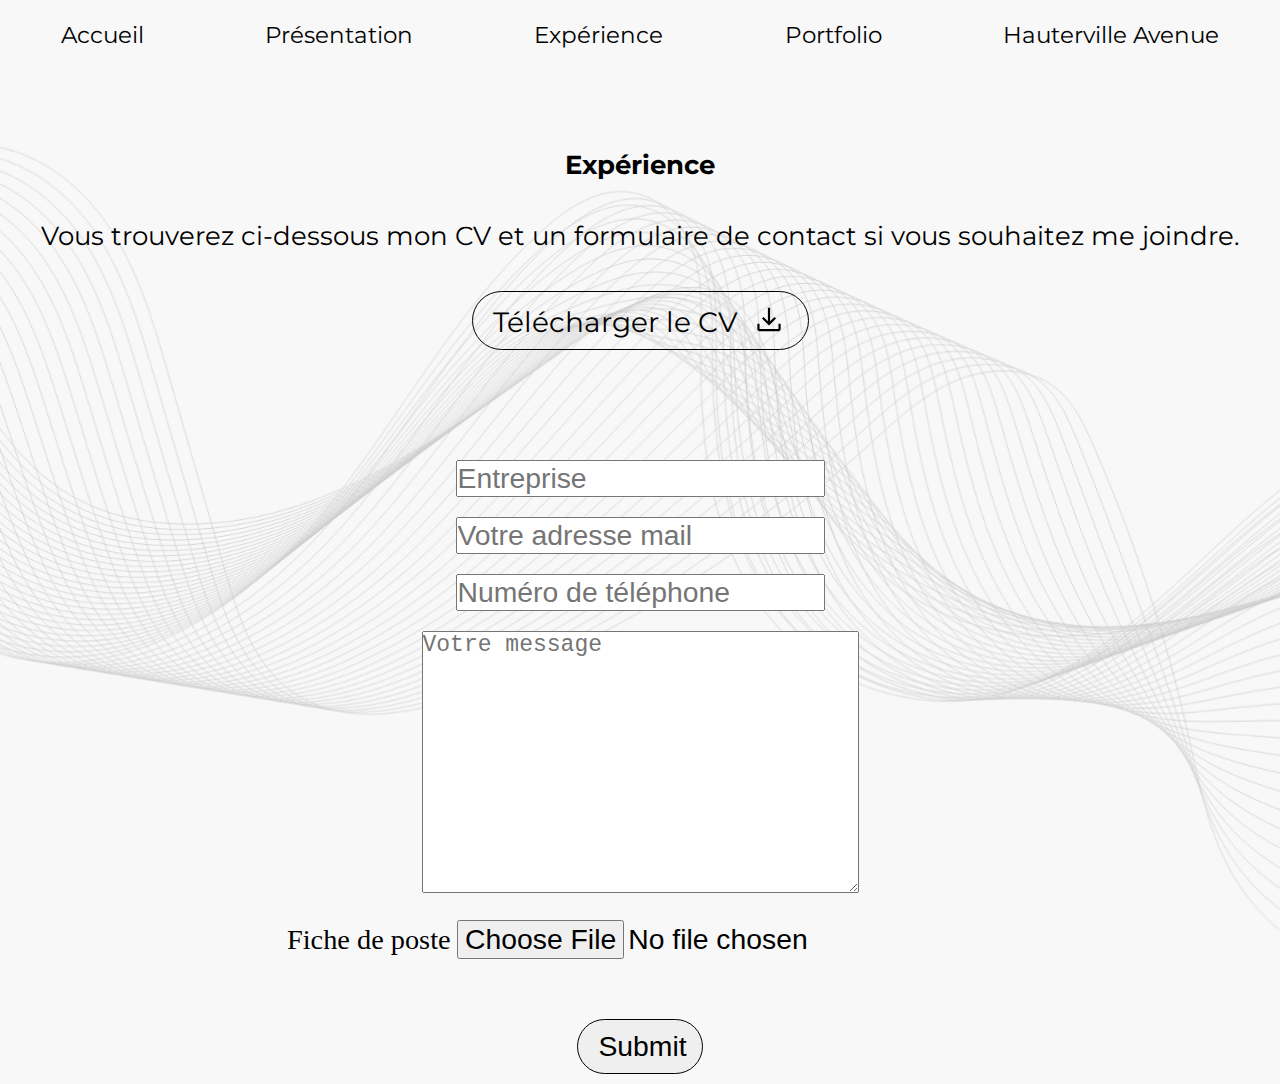
==== expérience.html @ 989bd07e "nouveau" ====
<!DOCTYPE html>
<html lang="fr">
<head>
    <meta charset="UTF-8">
    <meta http-equiv="X-UA-Compatible" content="IE=edge">
    <meta name="viewport" content="width=device-width, initial-scale=1.0">
    <link rel="stylesheet" href="./Feuilles de styles/styleExpérience.css">
    <link rel="preconnect" href="https://fonts.googleapis.com">
    <link rel="preconnect" href="https://fonts.gstatic.com" crossorigin>
    <link href="https://fonts.googleapis.com/css2?family=Ballet&family=Climate+Crisis&family=Libre+Baskerville&family=Lobster&family=Lora:ital@1&family=Montserrat:ital,wght@0,100;0,300;0,400;1,300&family=Noto+Serif+Lao&family=Oswald&family=Roboto&family=Rubik:ital@1&display=swap" rel="stylesheet">
    <link rel="stylesheet" href="https://fonts.googleapis.com/css2?family=Material+Symbols+Outlined:opsz,wght,FILL,GRAD@20..48,100..700,0..1,-50..200" />
    <title>Expérience de Hauterville Dimitry</title>
</head>
<body>
    <header>
        <a href="./Index.html">Accueil</a>
        <a href="./Présentation.html">Présentation</a>
        <a href="./expérience.html">Expérience</a>
        <a href="./Portfolio.html">Portfolio</a>
        <a href="Hauterville Avenue.html">Hauterville Avenue</a>
    </header>
    <main>
        <section class="sectioncv">
            <h2>Expérience</h2>
            <p>Vous trouverez ci-dessous mon CV et un formulaire de contact si vous souhaitez me joindre.</p>

            <div class="telechargement">
                <a href="./Document/CV Hauterville Dev.pdf" download="">Télécharger le CV </a>
                <svg xmlns="http://www.w3.org/2000/svg" height="35" viewBox="0 -960 960 960" width="48"><path d="M220-160q-24 0-42-18t-18-42v-143h60v143h520v-143h60v143q0 24-18 42t-42 18H220Zm260-153L287-506l43-43 120 120v-371h60v371l120-120 43 43-193 193Z"/></svg>
            </div>
        </section>
        
            <form action="" method="" id="Form">
                <div>
                    <label for="Entreprise"></label>
                    <input placeholder="Entreprise" type="text" id="Entreprise" name="Entreprise" required>
                </div>

                <div>
                    <label for="mail"></label>
                    <input placeholder="Votre adresse mail" type="email" id="mail" name="mail" required >
                </div>

                <div>
                    <label for="number"></label>
                    <input placeholder="Numéro de téléphone" type="number" id="number" name="number" required >
                </div>
                
                <div>
                    <label for="text"></label>
                    <textarea placeholder="Votre message" name="msg" id="text" cols="30" rows="10"></textarea>
                </div>
                <div>
                    <label for="fileinput">Fiche de poste</label>
                    <input type="file" name="fileinput" >
                </div>
                <div>
                    <input type="submit" class="bouton"> </input>                
                </div>
            </form>
    </main>
    <footer>
    </footer> 
</body>
</html>
---- Feuilles de styles/styleExpérience.css ----
/* css de base pour toute les autre page  */

*{
    font-size: 1.1em;
    margin: 0px;
    padding: 0px;
}

body{
    background-image:url(/Asset/Background.png);
    background-repeat: no-repeat;
    background-size: cover;
    font-family: Montserrat;
}

header{
    display: flex;
    flex-direction: row;
    justify-content: space-around;
    margin-top: 20px ;
    margin-bottom: 20px;
    position: sticky;
    top: 0px;
    background-color: #f8f8f8;
}

header a{
    text-decoration: none;
    color: black;
    
}

header a:hover{
    opacity: 0.5;
}
/* css de base pour toute les autre page  */

.sectioncv{
    display: flex;
    flex-direction: column;
    align-items: center;
    margin-top: 100px;
    margin-bottom: 100px;
}

.sectioncv h2{
    margin-bottom: 40px;
}

.telechargement{
    margin-top: 40px;
    border: solid;
    padding: 10px 15px 10px 20px;
    border-radius: 30px;
    border-width: thin;
}


.telechargement svg{
    margin-bottom: -5px;
}

main a{
    text-decoration: none;
    color: black;
}

form{
    display: flex;
    flex-direction: column;
    align-items: center;
    justify-content: space-between;
    font-family: monserrat;
}

form div{
    margin: 10px;
}

.bouton{
    margin-top: 40px;
    border: solid;
    padding: 10px 15px 10px 20px;
    border-radius: 30px;
    border-width: thin;
}

.bouton p {
    border: none;
}

/* Footer de toutes les pages*/
footer a{
    margin-left: 45%;
    padding-bottom: 20PX;
    text-decoration: none;
    color: black;
}

footer a:hover{
    opacity: 0.5;
}
/* Footer de toutes les pages*/
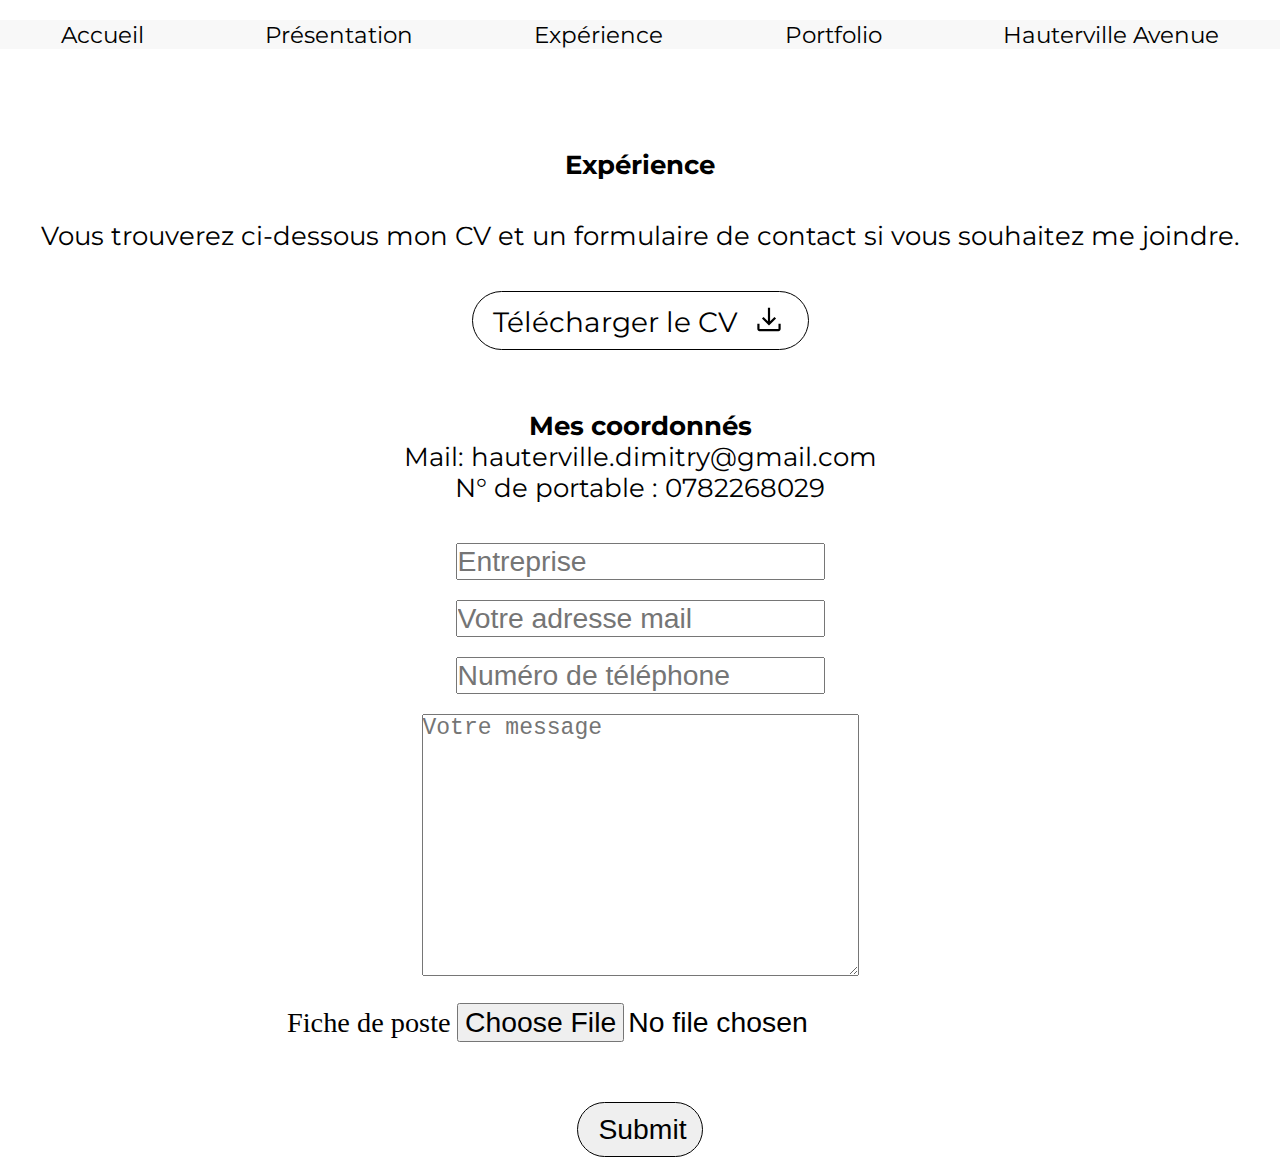
==== commit db4b68cc: "Derniere modif" ====
--- a/expérience.html
+++ b/expérience.html
@@ -29,6 +29,12 @@
                 <svg xmlns="http://www.w3.org/2000/svg" height="35" viewBox="0 -960 960 960" width="48"><path d="M220-160q-24 0-42-18t-18-42v-143h60v143h520v-143h60v143q0 24-18 42t-42 18H220Zm260-153L287-506l43-43 120 120v-371h60v371l120-120 43 43-193 193Z"/></svg>
             </div>
         </section>
+
+        <div class="coordonné">
+            <h3>Mes coordonnés</h3>
+            <a href="mailto:hauterville.dimitry@gmail.com" target="_blank">Mail: hauterville.dimitry@gmail.com</a>
+            <p>N° de portable : 0782268029</p>
+        </div>
         
             <form action="" method="" id="Form">
                 <div>
@@ -58,6 +64,7 @@
                     <input type="submit" class="bouton"> </input>                
                 </div>
             </form>
+
     </main>
     <footer>
     </footer> 
--- a/Feuilles de styles/styleExpérience.css
+++ b/Feuilles de styles/styleExpérience.css
@@ -7,7 +7,7 @@
 }
 
 body{
-    background-image:url(/Asset/Background.png);
+    background-image:url(/Projetest/Asset/Background.png);
     background-repeat: no-repeat;
     background-size: cover;
     font-family: Montserrat;
@@ -40,7 +40,7 @@
     flex-direction: column;
     align-items: center;
     margin-top: 100px;
-    margin-bottom: 100px;
+    margin-bottom: 60px;
 }
 
 .sectioncv h2{
@@ -63,6 +63,13 @@
 main a{
     text-decoration: none;
     color: black;
+}
+
+.coordonné{
+    display: flex;
+    align-items: center;
+    flex-direction: column;
+    margin-bottom: 30px;
 }
 
 form{
